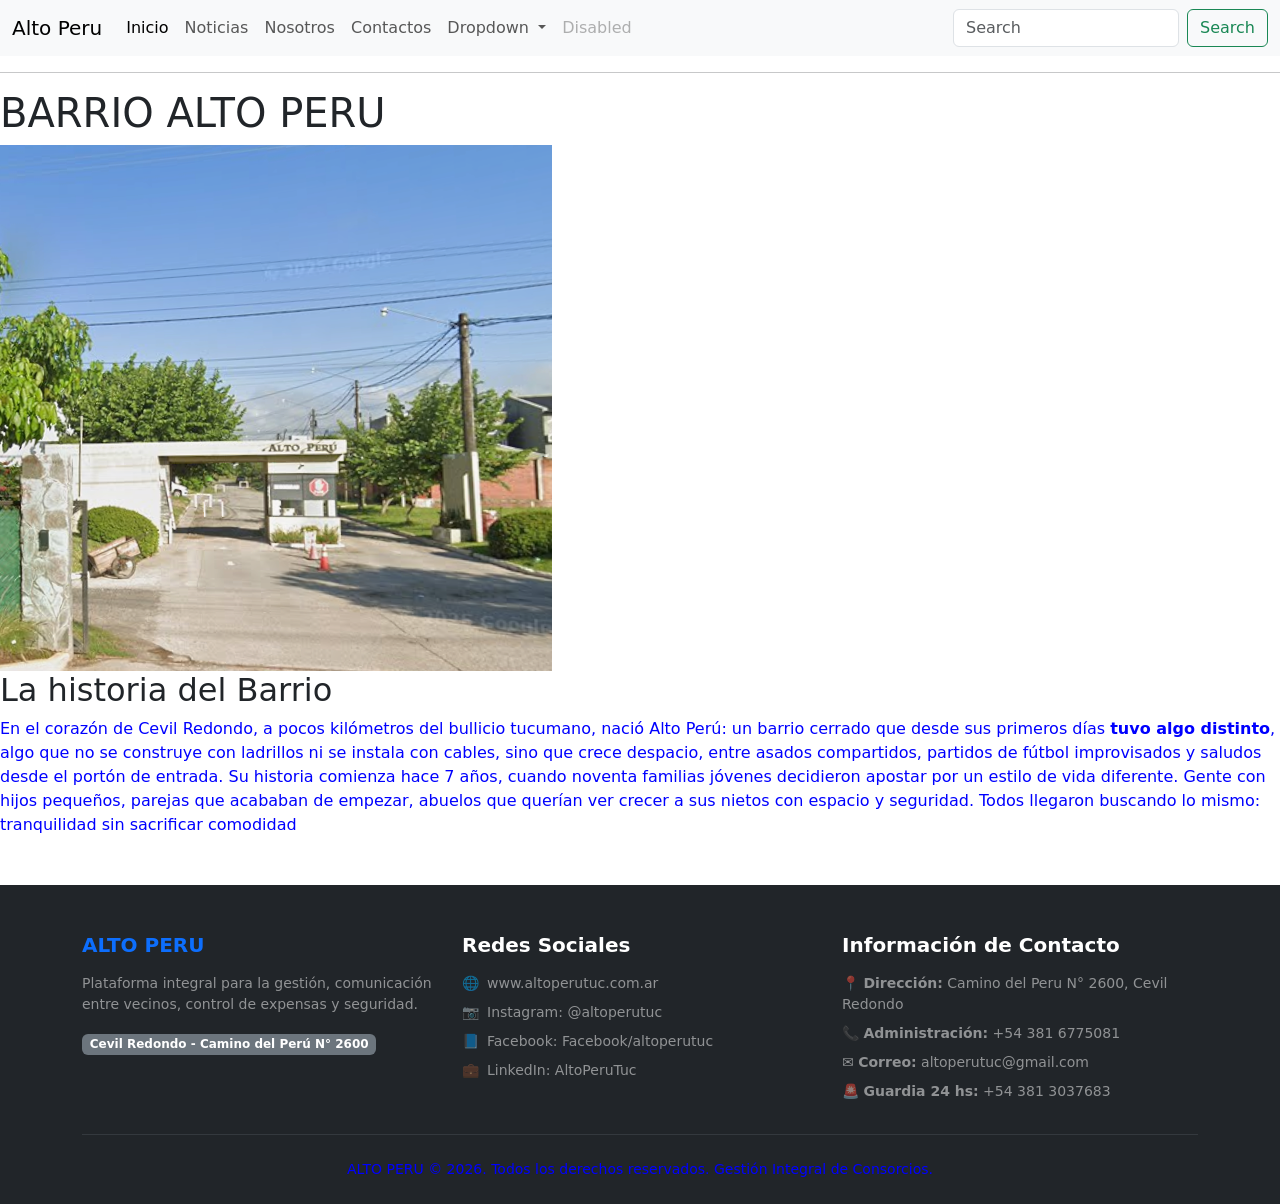
==== index.html @ 1c3a7186 "first commit" ====
<!DOCTYPE html>
<html lang="en">

<head>
    <meta charset="UTF-8">
    <meta name="viewport" content="width=device-width, initial-scale=1.0">
    <title>Barrio Alto Peru</title>
    <link rel="stylesheet" href="./Style/estilos.css">
    <link href="https://cdn.jsdelivr.net/npm/bootstrap@5.3.8/dist/css/bootstrap.min.css" rel="stylesheet"
        integrity="sha384-sRIl4kxILFvY47J16cr9ZwB07vP4J8+LH7qKQnuqkuIAvNWLzeN8tE5YBujZqJLB" crossorigin="anonymous">
</head>

<body>
    <header 
    <nav class="navbar navbar-expand-lg bg-body-tertiary">
        <div class="container-fluid">
            <a class="navbar-brand" href="./index.html">Alto Peru</a>
            <button class="navbar-toggler" type="button" data-bs-toggle="collapse"
                data-bs-target="#navbarSupportedContent" aria-controls="navbarSupportedContent" aria-expanded="false"
                aria-label="Toggle navigation">
                <span class="navbar-toggler-icon"></span>
            </button>
            <div class="collapse navbar-collapse" id="navbarSupportedContent">
                <ul class="navbar-nav me-auto mb-2 mb-lg-0">
                    <li class="nav-item">
                        <a class="nav-link active" aria-current="page" href="#">Inicio</a>
                    </li>
                    <li class="nav-item">
                        <a class="nav-link" href="./pages/Noticias.html">Noticias</a>
                    </li>
                    </li>
                    <li class="nav-item">
                        <a class="nav-link" href="./pages/Nosotros.html">Nosotros</a>
                    </li>
                    </li>
                    <li class="nav-item">
                        <a class="nav-link" href="./pages/Contactos.html">Contactos</a>
                    </li>
                    <li class="nav-item dropdown">
                        <a class="nav-link dropdown-toggle" href="#" role="button" data-bs-toggle="dropdown"
                            aria-expanded="false">
                            Dropdown
                        </a>
                        <ul class="dropdown-menu">
                            <li><a class="dropdown-item" href="#">Action</a></li>
                            <li><a class="dropdown-item" href="#">Another action</a></li>
                            <li>
                                <hr class="dropdown-divider">
                            </li>
                            <li><a class="dropdown-item" href="#">Something else here</a></li>
                        </ul>
                    </li>
                    <li class="nav-item">
                        <a class="nav-link disabled" aria-disabled="true">Disabled</a>
                    </li>
                </ul>
                <form class="d-flex" role="search">
                    <input class="form-control me-2" type="search" placeholder="Search" aria-label="Search" />
                    <button class="btn btn-outline-success" type="submit">Search</button>
                </form>
            </div>
        </div>
        </nav>
    </header>
    <hr>
    <main>
        <h1>BARRIO ALTO PERU</h1>
        <img src="./assets/Img/entrada barrio.png" alt="Imagen del barrio">
        <h2> La historia del Barrio</h2>
        <p>En el corazón de Cevil Redondo, a pocos kilómetros del bullicio tucumano, nació Alto Perú: un barrio cerrado
            que desde sus primeros días <strong>tuvo algo distinto</strong>, algo que no se construye con ladrillos ni
            se instala con
            cables, sino que crece despacio, entre asados compartidos, partidos de fútbol improvisados y saludos desde
            el portón de entrada.

            Su historia comienza hace 7 años, cuando noventa familias jóvenes decidieron apostar por un estilo de
            vida diferente. Gente con hijos pequeños, parejas que acababan de empezar, abuelos que querían ver crecer a
            sus nietos con espacio y seguridad. Todos llegaron buscando lo mismo: tranquilidad sin sacrificar comodidad
        </p>
    </main>
    <footer
        class="bg-dark text-white pt-5 pb-4 mt-5">
    <div class="container">
      <div class="row g-4">

        <!-- Columna 1: Información del Consorcio (1 col en sm, 2 en md, 3 en lg) -->
        <div class="col-12 col-md-6 col-lg-4">
          <h5 class="fw-bold text-primary mb-3">ALTO PERU</h5>
          <p class="small text-white-50 mb-3">
            Plataforma integral para la gestión, comunicación entre vecinos, control de expensas y seguridad.
          </p>
          <span class="badge bg-secondary">Cevil Redondo - Camino del Perú N° 2600</span>
        </div>

        <!-- Columna 2: Redes Sociales (1 col en sm, 2 en md, 3 en lg) -->
        <div class="col-12 col-md-6 col-lg-4">
          <h5 class="fw-bold text-white mb-3">Redes Sociales</h5>
          <ul class="list-unstyled small mb-0">
            <li class="mb-2">
              <a href="#" class="text-white-50 text-decoration-none d-inline-flex align-items-center">
                🌐 <span class="ms-2">www.altoperutuc.com.ar</span>
              </a>
            </li>
            <li class="mb-2">
              <a href="#" class="text-white-50 text-decoration-none d-inline-flex align-items-center">
                📷 <span class="ms-2">Instagram: @altoperutuc</span>
              </a>
            </li>
            <li class="mb-2">
              <a href="#" class="text-white-50 text-decoration-none d-inline-flex align-items-center">
                📘 <span class="ms-2">Facebook: Facebook/altoperutuc</span>
              </a>
            </li>
            <li class="mb-2">
              <a href="#" class="text-white-50 text-decoration-none d-inline-flex align-items-center">
                💼 <span class="ms-2">LinkedIn: AltoPeruTuc</span>
              </a>
            </li>
          </ul>
        </div>

        <!-- Columna 3: Información de Contacto (1 col en sm, 2 en md, 3 en lg) -->
        <div class="col-12 col-md-6 col-lg-4">
          <h5 class="fw-bold text-white mb-3">Información de Contacto</h5>
          <ul class="list-unstyled small text-white-50 mb-0">
            <li class="mb-2">📍 <strong>Dirección:</strong> Camino del Peru N° 2600, Cevil Redondo</li>
            <li class="mb-2">📞 <strong>Administración:</strong> +54 381 6775081</li>
            <li class="mb-2">✉️ <strong>Correo:</strong> altoperutuc@gmail.com</li>
            <li class="mb-2">🚨 <strong>Guardia 24 hs:</strong> +54 381 3037683</li>
          </ul>
        </div>

      </div>

      <hr class="my-4 border-secondary opacity-25">

      <div class="row align-items-center">
        <div class="col-12 text-center text-white-50 small">
          <p class="mb-0">ALTO PERU &copy; 2026. Todos los derechos reservados. Gestión Integral de Consorcios.</p>
        </div>
      </div>
    </div>
    </footer>
    <script src="https://cdn.jsdelivr.net/npm/bootstrap@5.3.8/dist/js/bootstrap.bundle.min.js"
        integrity="sha384-FKyoEForCGlyvwx9Hj09JcYn3nv7wiPVlz7YYwJrWVcXK/BmnVDxM+D2scQbITxI"
        crossorigin="anonymous"></script>
</body>

</html>
---- Style/estilos.css ----
* {
    margin: 0;
    padding: 0;
    box-sizing: border-box;
}

p {
    color: blue;
}

body {
    margin: 0;
    font-family: Arial, sans-serif;
    color: #111111;
    background-color: #ffffff;
}

.encabezado {
    width: 100%;
    border-bottom: 1px solid #dddddd;
    background-color: #ffffff;
}

footer {
    background-color: rgb(115, 166, 198);
    color: black;
}
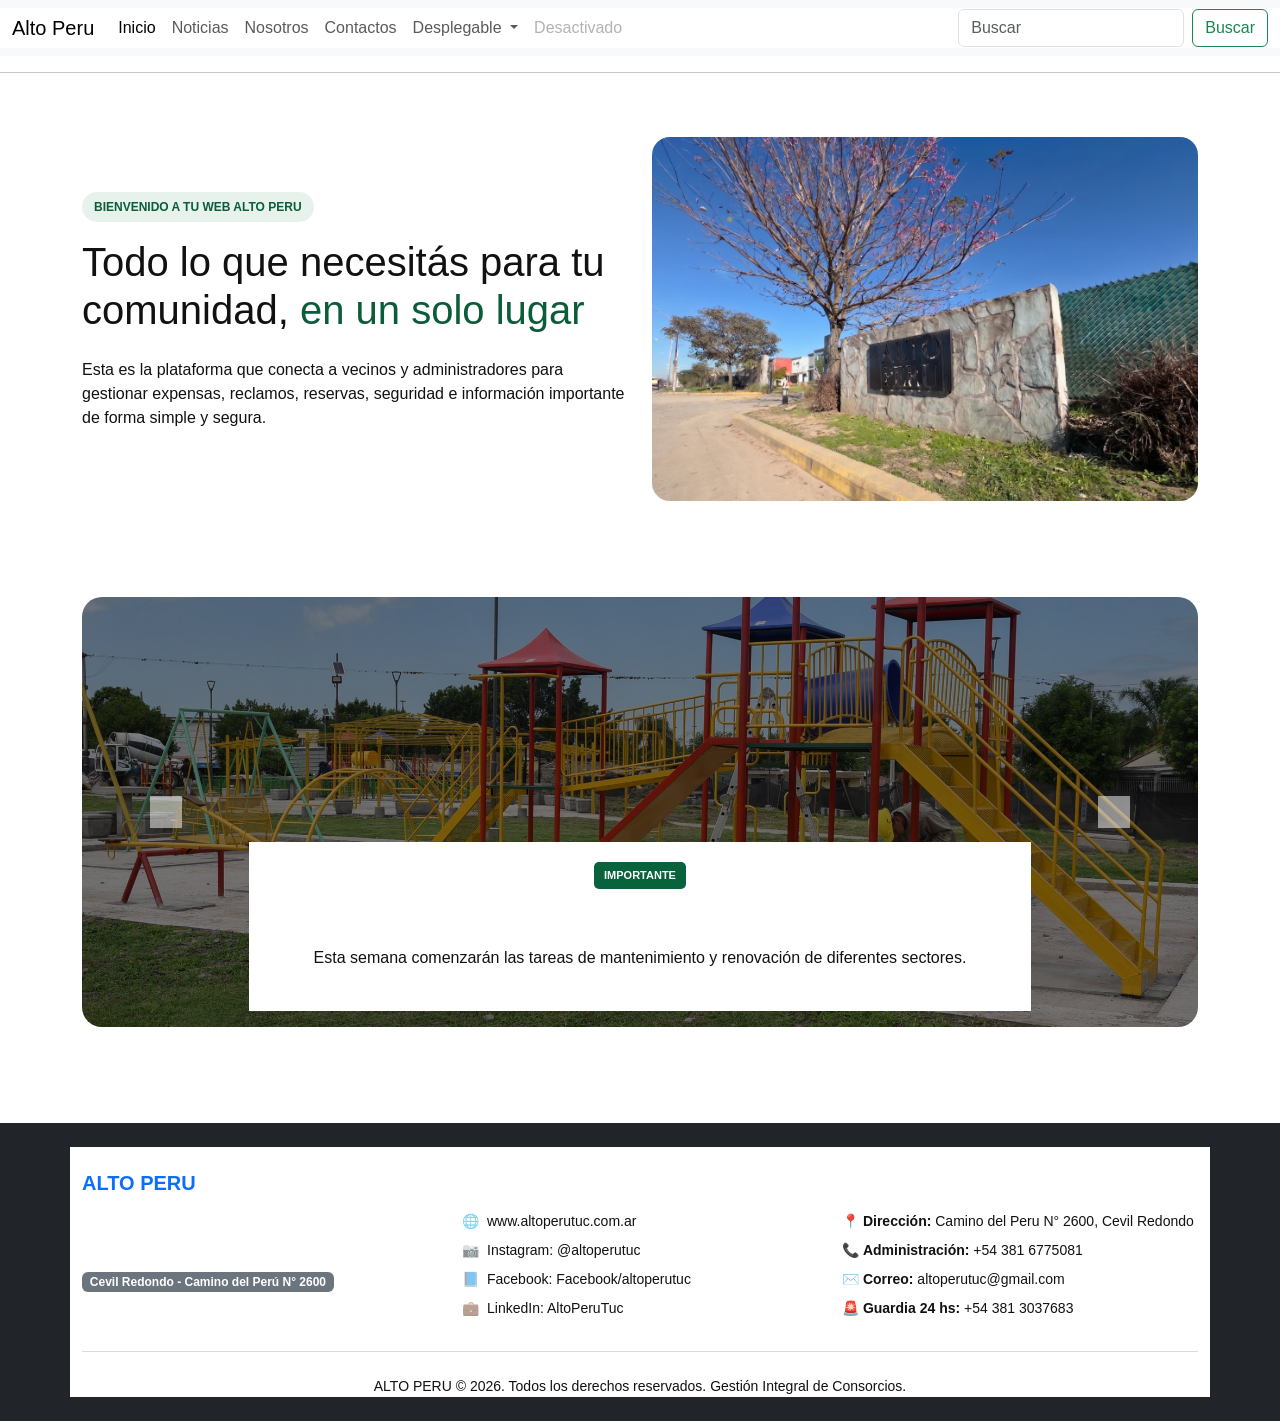
==== commit d52edc47: "Agrego imagenes" ====
--- a/index.html
+++ b/index.html
@@ -2,84 +2,140 @@
 <html lang="en">
 
 <head>
-    <meta charset="UTF-8">
-    <meta name="viewport" content="width=device-width, initial-scale=1.0">
-    <title>Barrio Alto Peru</title>
-    <link rel="stylesheet" href="./Style/estilos.css">
-    <link href="https://cdn.jsdelivr.net/npm/bootstrap@5.3.8/dist/css/bootstrap.min.css" rel="stylesheet"
-        integrity="sha384-sRIl4kxILFvY47J16cr9ZwB07vP4J8+LH7qKQnuqkuIAvNWLzeN8tE5YBujZqJLB" crossorigin="anonymous">
+  <meta charset="UTF-8">
+  <meta name="viewport" content="width=device-width, initial-scale=1.0">
+  <title>Barrio Alto Peru</title>
+  <link rel="stylesheet" href="./Style/estilos.css">
+  <link href="https://cdn.jsdelivr.net/npm/bootstrap@5.3.8/dist/css/bootstrap.min.css" rel="stylesheet"
+    integrity="sha384-sRIl4kxILFvY47J16cr9ZwB07vP4J8+LH7qKQnuqkuIAvNWLzeN8tE5YBujZqJLB" crossorigin="anonymous">
 </head>
 
 <body>
-    <header 
-    <nav class="navbar navbar-expand-lg bg-body-tertiary">
-        <div class="container-fluid">
-            <a class="navbar-brand" href="./index.html">Alto Peru</a>
-            <button class="navbar-toggler" type="button" data-bs-toggle="collapse"
-                data-bs-target="#navbarSupportedContent" aria-controls="navbarSupportedContent" aria-expanded="false"
-                aria-label="Toggle navigation">
-                <span class="navbar-toggler-icon"></span>
-            </button>
-            <div class="collapse navbar-collapse" id="navbarSupportedContent">
-                <ul class="navbar-nav me-auto mb-2 mb-lg-0">
-                    <li class="nav-item">
-                        <a class="nav-link active" aria-current="page" href="#">Inicio</a>
-                    </li>
-                    <li class="nav-item">
-                        <a class="nav-link" href="./pages/Noticias.html">Noticias</a>
-                    </li>
-                    </li>
-                    <li class="nav-item">
-                        <a class="nav-link" href="./pages/Nosotros.html">Nosotros</a>
-                    </li>
-                    </li>
-                    <li class="nav-item">
-                        <a class="nav-link" href="./pages/Contactos.html">Contactos</a>
-                    </li>
-                    <li class="nav-item dropdown">
-                        <a class="nav-link dropdown-toggle" href="#" role="button" data-bs-toggle="dropdown"
-                            aria-expanded="false">
-                            Dropdown
-                        </a>
-                        <ul class="dropdown-menu">
-                            <li><a class="dropdown-item" href="#">Action</a></li>
-                            <li><a class="dropdown-item" href="#">Another action</a></li>
-                            <li>
-                                <hr class="dropdown-divider">
-                            </li>
-                            <li><a class="dropdown-item" href="#">Something else here</a></li>
-                        </ul>
-                    </li>
-                    <li class="nav-item">
-                        <a class="nav-link disabled" aria-disabled="true">Disabled</a>
-                    </li>
-                </ul>
-                <form class="d-flex" role="search">
-                    <input class="form-control me-2" type="search" placeholder="Search" aria-label="Search" />
-                    <button class="btn btn-outline-success" type="submit">Search</button>
-                </form>
-            </div>
-        </div>
-        </nav>
-    </header>
-    <hr>
-    <main>
-        <h1>BARRIO ALTO PERU</h1>
-        <img src="./assets/Img/entrada barrio.png" alt="Imagen del barrio">
-        <h2> La historia del Barrio</h2>
-        <p>En el corazón de Cevil Redondo, a pocos kilómetros del bullicio tucumano, nació Alto Perú: un barrio cerrado
-            que desde sus primeros días <strong>tuvo algo distinto</strong>, algo que no se construye con ladrillos ni
-            se instala con
-            cables, sino que crece despacio, entre asados compartidos, partidos de fútbol improvisados y saludos desde
-            el portón de entrada.
-
-            Su historia comienza hace 7 años, cuando noventa familias jóvenes decidieron apostar por un estilo de
-            vida diferente. Gente con hijos pequeños, parejas que acababan de empezar, abuelos que querían ver crecer a
-            sus nietos con espacio y seguridad. Todos llegaron buscando lo mismo: tranquilidad sin sacrificar comodidad
-        </p>
-    </main>
-    <footer
-        class="bg-dark text-white pt-5 pb-4 mt-5">
+  <header <nav class="navbar navbar-expand-lg bg-body-tertiary">
+    <div class="container-fluid">
+      <a class="navbar-brand" href="./index.html">Alto Peru</a>
+      <button class="navbar-toggler" type="button" data-bs-toggle="collapse" data-bs-target="#navbarSupportedContent"
+        aria-controls="navbarSupportedContent" aria-expanded="false" aria-label="Toggle navigation">
+        <span class="navbar-toggler-icon"></span>
+      </button>
+      <div class="collapse navbar-collapse" id="navbarSupportedContent">
+        <ul class="navbar-nav me-auto mb-2 mb-lg-0">
+          <li class="nav-item">
+            <a class="nav-link active" aria-current="page" href="#">Inicio</a>
+          </li>
+          <li class="nav-item">
+            <a class="nav-link" href="./pages/Noticias.html">Noticias</a>
+          </li>
+          </li>
+          <li class="nav-item">
+            <a class="nav-link" href="./pages/Nosotros.html">Nosotros</a>
+          </li>
+          </li>
+          <li class="nav-item">
+            <a class="nav-link" href="./pages/Contactos.html">Contactos</a>
+          </li>
+          <li class="nav-item dropdown">
+            <a class="nav-link dropdown-toggle" href="#" role="button" data-bs-toggle="dropdown" aria-expanded="false">
+              Desplegable
+            </a>
+            <ul class="dropdown-menu">
+              <li><a class="dropdown-item" href="#">Portal Vecino</a></li>
+              <li><a class="dropdown-item" href="#">Portal Administracion</a></li>
+              <li>
+                <hr class="dropdown-divider">
+              </li>
+              <li><a class="dropdown-item" href="#">Telefonos utiles</a></li>
+            </ul>
+          </li>
+          <li class="nav-item">
+            <a class="nav-link disabled" aria-disabled="true">Desactivado</a>
+          </li>
+        </ul>
+        <form class="d-flex" role="search">
+          <input class="form-control me-2" type="search" placeholder="Buscar" aria-label="Search" />
+          <button class="btn btn-outline-success" type="submit">Buscar</button>
+        </form>
+      </div>
+    </div>
+    </nav>
+  </header>
+  <hr>
+  <main>
+    <section class="container py-5">
+      <section class="row align-items-center">
+        <article class="col-6">
+          <p class="bienvenida">BIENVENIDO A TU WEB ALTO PERU</p>
+          <h1>Todo lo que necesitás para tu comunidad,
+            <span>en un solo lugar</span>
+          </h1>
+          <p class="descripcion mt-4">
+            Esta es la plataforma que conecta a vecinos y administradores para gestionar expensas, reclamos,
+            reservas, seguridad e información importante de forma simple y segura.
+          </p>
+
+        </article>
+
+
+        <figure class="col-6 mb-0">
+          <img src="./assets/Img/Cartel barrio.jpg" alt="Edificio" class="img-fluid imagen-principal" width="650"
+            height="400">
+        </figure>
+      </section>
+    </section>
+
+    <!-- SLIDER -->
+    <section class="container py-5">
+      <section id="sliderNovedades" class="carousel slide inicio-slider" data-bs-ride="carousel">
+        <section class="carousel-indicators">
+          <button type="button" data-bs-target="#sliderNovedades" data-bs-slide-to="0" class="active"></button>
+          <button type="button" data-bs-target="#sliderNovedades" data-bs-slide-to="1"></button>
+          <button type="button" data-bs-target="#sliderNovedades" data-bs-slide-to="2"></button>
+        </section>
+        <section class="carousel-inner">
+          <article class="carousel-item active">
+            <img src="./assets/Img/plaza.jpg" class="d-block w-100 inicio-imagen-slider"
+              alt="Mantenimiento del edificio" />
+            <section class="carousel-caption inicio-texto-slider">
+              <span class="inicio-etiqueta-slider"> IMPORTANTE </span>
+              <h2>Mantenimiento de espacios comunes</h2>
+              <p>
+                Esta semana comenzarán las tareas de mantenimiento y
+                renovación de diferentes sectores.
+              </p>
+            </section>
+          </article>
+          <article class="carousel-item">
+            <img src="./assets/Img/salon de fiesta.png" class="d-block w-100 inicio-imagen-slider"
+              alt="Salón de usos múltiples" />
+            <section class="carousel-caption inicio-texto-slider">
+              <span class="inicio-etiqueta-slider"> NOVEDAD </span>
+              <h2>Nuevos horarios para el SUM</h2>
+              <p>
+                Ya podés consultar los nuevos horarios disponibles para
+                realizar tus reservas.
+              </p>
+            </section>
+          </article>
+          <article class="carousel-item">
+            <img src="./assets/Img/reunion.png" class="d-block w-100 inicio-imagen-slider" alt="Reunión de vecinos" />
+            <section class="carousel-caption inicio-texto-slider">
+              <span class="inicio-etiqueta-slider"> COMUNIDAD </span>
+              <h2>Próxima reunión de vecinos</h2>
+              <p>Participá de la próxima reunión general del consorcio.</p>
+            </section>
+          </article>
+        </section>
+        <button class="carousel-control-prev" type="button" data-bs-target="#sliderNovedades" data-bs-slide="prev">
+          <span class="carousel-control-prev-icon"></span>
+        </button>
+        <button class="carousel-control-next" type="button" data-bs-target="#sliderNovedades" data-bs-slide="next">
+          <span class="carousel-control-next-icon"></span>
+        </button>
+      </section>
+    </section>
+
+  </main>
+  <footer class="bg-dark text-white pt-5 pb-4 mt-5">
     <div class="container">
       <div class="row g-4">
 
@@ -140,10 +196,10 @@
         </div>
       </div>
     </div>
-    </footer>
-    <script src="https://cdn.jsdelivr.net/npm/bootstrap@5.3.8/dist/js/bootstrap.bundle.min.js"
-        integrity="sha384-FKyoEForCGlyvwx9Hj09JcYn3nv7wiPVlz7YYwJrWVcXK/BmnVDxM+D2scQbITxI"
-        crossorigin="anonymous"></script>
+  </footer>
+  <script src="https://cdn.jsdelivr.net/npm/bootstrap@5.3.8/dist/js/bootstrap.bundle.min.js"
+    integrity="sha384-FKyoEForCGlyvwx9Hj09JcYn3nv7wiPVlz7YYwJrWVcXK/BmnVDxM+D2scQbITxI"
+    crossorigin="anonymous"></script>
 </body>
 
 </html>
--- a/Style/estilos.css
+++ b/Style/estilos.css
@@ -1,12 +1,26 @@
 * {
     margin: 0;
-    padding: 0;
+    padding: 0;font-family: Arial, Helvetica, sans-serif;
+    color: #111111;
+    background-color: #ffffff;
     box-sizing: border-box;
 }
 
-p {
-    color: blue;
+h1 {
+    font-size: 48px;
+    font-weight: 700;
+    line-height: 1.1;
 }
+
+h1 span {
+    color: #0b5c38;
+}
+
+h2 {
+    font-size: 24px;
+    font-weight: 700;
+}
+
 
 body {
     margin: 0;
@@ -20,8 +34,60 @@
     border-bottom: 1px solid #dddddd;
     background-color: #ffffff;
 }
-
+.bienvenida {
+    display: inline-block;
+    background-color: #e6f2eb;
+    color: #0b5c38;
+    font-size: 12px;
+    font-weight: 700;
+    padding: 6px 12px;
+    border-radius: 15px;
+}
+.imagen-principal {
+    width: 100%;
+    height: 360px;
+    object-fit: cover;
+    border-radius: 18px;
+}
 footer {
     background-color: rgb(115, 166, 198);
     color: black;
-}+}
+.inicio-slider {
+    overflow: hidden;
+    border-radius: 20px;
+}
+
+.inicio-imagen-slider {
+    height: 430px;
+    object-fit: cover;
+    filter: brightness(55%);
+}
+
+.inicio-texto-slider {
+    left: 7%;
+    right: 38%;
+    bottom: 40px;
+    text-align: left;
+}
+
+.inicio-texto-slider h2 {
+    font-size: 32px;
+    font-weight: 700;
+}
+
+.inicio-texto-slider p {
+    font-size: 16px;
+    line-height: 1.6;
+}
+
+.inicio-etiqueta-slider {
+    display: inline-block;
+    margin-bottom: 10px;
+    padding: 5px 10px;
+    background-color: #08633d;
+    color: #ffffff;
+    border-radius: 5px;
+    font-size: 11px;
+    font-weight: 700;
+}
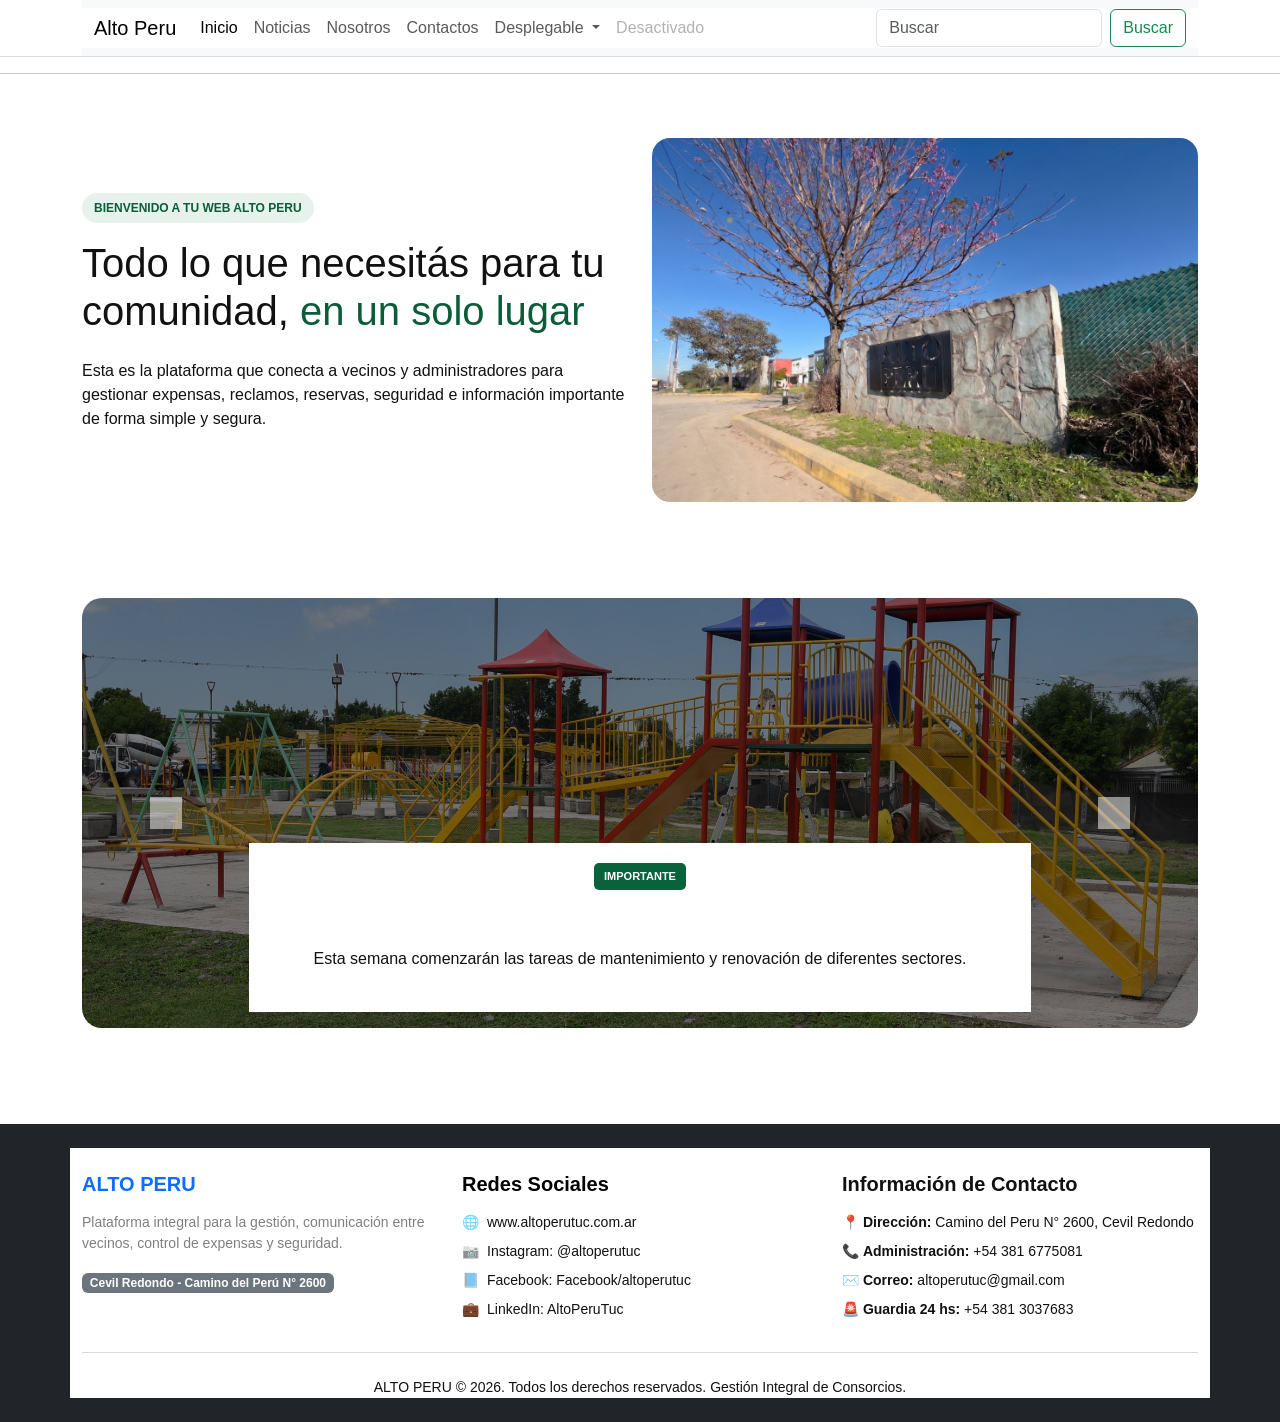
==== commit c0b501f6: "modifique las pages" ====
--- a/index.html
+++ b/index.html
@@ -6,58 +6,62 @@
   <meta name="viewport" content="width=device-width, initial-scale=1.0">
   <title>Barrio Alto Peru</title>
   <link rel="stylesheet" href="./Style/estilos.css">
-  <link href="https://cdn.jsdelivr.net/npm/bootstrap@5.3.8/dist/css/bootstrap.min.css" rel="stylesheet"
-    integrity="sha384-sRIl4kxILFvY47J16cr9ZwB07vP4J8+LH7qKQnuqkuIAvNWLzeN8tE5YBujZqJLB" crossorigin="anonymous">
+  <link href="https://cdn.jsdelivr.net/npm/bootstrap@5.3.3/dist/css/bootstrap.min.css" rel="stylesheet"
+    integrity="sha384-QWTKZyjpPEjISv5WaRU9OFeRpok6YctnYmDr5pNlyT2bRjXh0JMhjY6hW+ALEwIH" crossorigin="anonymous">
 </head>
 
 <body>
-  <header <nav class="navbar navbar-expand-lg bg-body-tertiary">
-    <div class="container-fluid">
-      <a class="navbar-brand" href="./index.html">Alto Peru</a>
-      <button class="navbar-toggler" type="button" data-bs-toggle="collapse" data-bs-target="#navbarSupportedContent"
-        aria-controls="navbarSupportedContent" aria-expanded="false" aria-label="Toggle navigation">
-        <span class="navbar-toggler-icon"></span>
-      </button>
-      <div class="collapse navbar-collapse" id="navbarSupportedContent">
-        <ul class="navbar-nav me-auto mb-2 mb-lg-0">
-          <li class="nav-item">
-            <a class="nav-link active" aria-current="page" href="#">Inicio</a>
-          </li>
-          <li class="nav-item">
-            <a class="nav-link" href="./pages/Noticias.html">Noticias</a>
-          </li>
-          </li>
-          <li class="nav-item">
-            <a class="nav-link" href="./pages/Nosotros.html">Nosotros</a>
-          </li>
-          </li>
-          <li class="nav-item">
-            <a class="nav-link" href="./pages/Contactos.html">Contactos</a>
-          </li>
-          <li class="nav-item dropdown">
-            <a class="nav-link dropdown-toggle" href="#" role="button" data-bs-toggle="dropdown" aria-expanded="false">
-              Desplegable
-            </a>
-            <ul class="dropdown-menu">
-              <li><a class="dropdown-item" href="#">Portal Vecino</a></li>
-              <li><a class="dropdown-item" href="#">Portal Administracion</a></li>
-              <li>
-                <hr class="dropdown-divider">
-              </li>
-              <li><a class="dropdown-item" href="#">Telefonos utiles</a></li>
+  <header class="encabezado">
+    <section class="container">
+      <nav class="navbar navbar-expand-lg bg-body-tertiary">
+        <div class="container-fluid">
+          <a class="navbar-brand" href="./index.html">Alto Peru</a>
+          <button class="navbar-toggler" type="button" data-bs-toggle="collapse"
+            data-bs-target="#navbarSupportedContent" aria-controls="navbarSupportedContent" aria-expanded="false"
+            aria-label="Toggle navigation">
+            <span class="navbar-toggler-icon"></span>
+          </button>
+          <div class="collapse navbar-collapse" id="navbarSupportedContent">
+            <ul class="navbar-nav me-auto mb-2 mb-lg-0">
+              <li class="nav-item">
+                <a class="nav-link active" aria-current="page" href="#">Inicio</a>
+              </li>
+              <li class="nav-item">
+                <a class="nav-link" href="./pages/Noticias.html">Noticias</a>
+              </li>
+              </li>
+              <li class="nav-item">
+                <a class="nav-link" href="./pages/Nosotros.html">Nosotros</a>
+              </li>
+              </li>
+              <li class="nav-item">
+                <a class="nav-link" href="./pages/Contactos.html">Contactos</a>
+              </li>
+              <li class="nav-item dropdown">
+                <a class="nav-link dropdown-toggle" href="#" role="button" data-bs-toggle="dropdown"
+                  aria-expanded="false">
+                  Desplegable
+                </a>
+                <ul class="dropdown-menu">
+                  <li><a class="dropdown-item" href="#">Portal Vecino</a></li>
+                  <li><a class="dropdown-item" href="#">Portal Administracion</a></li>
+                  <li>
+                    <hr class="dropdown-divider">
+                  </li>
+                  <li><a class="dropdown-item" href="#">Telefonos utiles</a></li>
+                </ul>
+              </li>
+              <li class="nav-item">
+                <a class="nav-link disabled" aria-disabled="true">Desactivado</a>
+              </li>
             </ul>
-          </li>
-          <li class="nav-item">
-            <a class="nav-link disabled" aria-disabled="true">Desactivado</a>
-          </li>
-        </ul>
-        <form class="d-flex" role="search">
-          <input class="form-control me-2" type="search" placeholder="Buscar" aria-label="Search" />
-          <button class="btn btn-outline-success" type="submit">Buscar</button>
-        </form>
-      </div>
-    </div>
-    </nav>
+            <form class="d-flex" role="search">
+              <input class="form-control me-2" type="search" placeholder="Buscar" aria-label="Search" />
+              <button class="btn btn-outline-success" type="submit">Buscar</button>
+            </form>
+          </div>
+        </div>
+      </nav>
   </header>
   <hr>
   <main>
@@ -136,13 +140,12 @@
 
   </main>
   <footer class="bg-dark text-white pt-5 pb-4 mt-5">
-    <div class="container">
+    <div class="container">  
       <div class="row g-4">
-
         <!-- Columna 1: Información del Consorcio (1 col en sm, 2 en md, 3 en lg) -->
-        <div class="col-12 col-md-6 col-lg-4">
+        <div class="col-12 col-md-6 col-lg-4 background-color dark ">
           <h5 class="fw-bold text-primary mb-3">ALTO PERU</h5>
-          <p class="small text-white-50 mb-3">
+          <p class="small text-black-50 mb-3">
             Plataforma integral para la gestión, comunicación entre vecinos, control de expensas y seguridad.
           </p>
           <span class="badge bg-secondary">Cevil Redondo - Camino del Perú N° 2600</span>
@@ -150,25 +153,25 @@
 
         <!-- Columna 2: Redes Sociales (1 col en sm, 2 en md, 3 en lg) -->
         <div class="col-12 col-md-6 col-lg-4">
-          <h5 class="fw-bold text-white mb-3">Redes Sociales</h5>
+          <h5 class="fw-bold text-black mb-3">Redes Sociales</h5>
           <ul class="list-unstyled small mb-0">
             <li class="mb-2">
-              <a href="#" class="text-white-50 text-decoration-none d-inline-flex align-items-center">
+              <a href="#" class="text-black-50 text-decoration-none d-inline-flex align-items-center">
                 🌐 <span class="ms-2">www.altoperutuc.com.ar</span>
               </a>
             </li>
             <li class="mb-2">
-              <a href="#" class="text-white-50 text-decoration-none d-inline-flex align-items-center">
+              <a href="#" class="text-black-50 text-decoration-none d-inline-flex align-items-center">
                 📷 <span class="ms-2">Instagram: @altoperutuc</span>
               </a>
             </li>
             <li class="mb-2">
-              <a href="#" class="text-white-50 text-decoration-none d-inline-flex align-items-center">
+              <a href="#" class="text-black-50 text-decoration-none d-inline-flex align-items-center">
                 📘 <span class="ms-2">Facebook: Facebook/altoperutuc</span>
               </a>
             </li>
             <li class="mb-2">
-              <a href="#" class="text-white-50 text-decoration-none d-inline-flex align-items-center">
+              <a href="#" class="text-black -50 text-decoration-none d-inline-flex align-items-center">
                 💼 <span class="ms-2">LinkedIn: AltoPeruTuc</span>
               </a>
             </li>
@@ -177,7 +180,7 @@
 
         <!-- Columna 3: Información de Contacto (1 col en sm, 2 en md, 3 en lg) -->
         <div class="col-12 col-md-6 col-lg-4">
-          <h5 class="fw-bold text-white mb-3">Información de Contacto</h5>
+          <h5 class="fw-bold text-bla mb-3">Información de Contacto</h5>
           <ul class="list-unstyled small text-white-50 mb-0">
             <li class="mb-2">📍 <strong>Dirección:</strong> Camino del Peru N° 2600, Cevil Redondo</li>
             <li class="mb-2">📞 <strong>Administración:</strong> +54 381 6775081</li>
--- a/Style/estilos.css
+++ b/Style/estilos.css
@@ -34,6 +34,8 @@
     border-bottom: 1px solid #dddddd;
     background-color: #ffffff;
 }
+
+
 .bienvenida {
     display: inline-block;
     background-color: #e6f2eb;
@@ -51,7 +53,7 @@
 }
 footer {
     background-color: rgb(115, 166, 198);
-    color: black;
+    color: #ffffff;
 }
 .inicio-slider {
     overflow: hidden;
@@ -86,7 +88,7 @@
     margin-bottom: 10px;
     padding: 5px 10px;
     background-color: #08633d;
-    color: #ffffff;
+    color: white;
     border-radius: 5px;
     font-size: 11px;
     font-weight: 700;
